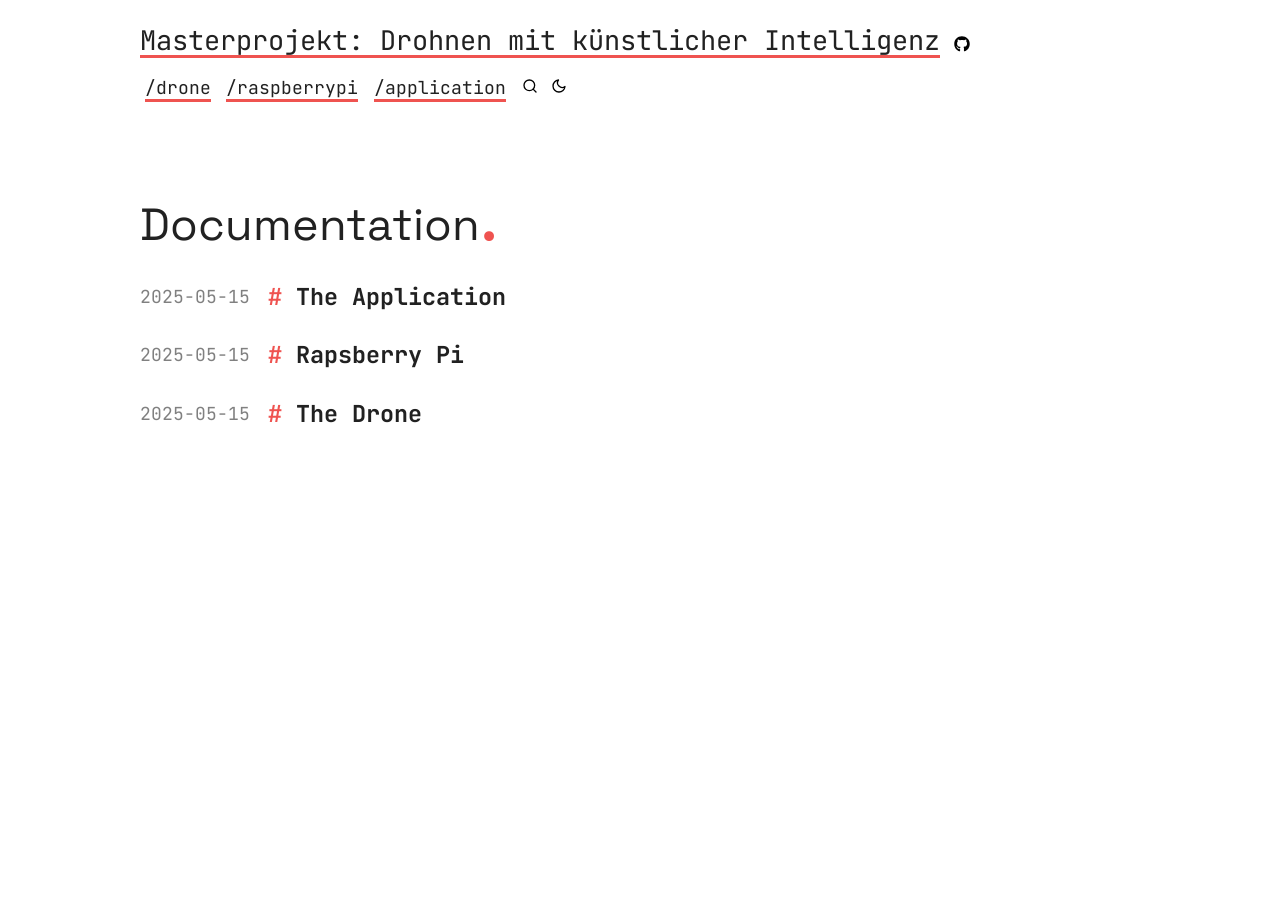
==== index.html @ 8406197d "Deploy Frankfurt-UAS-AI-Drone/Frankfurt-UAS-AI-Drone.github.io to Frankfurt-UAS-AI-Drone/Frankfurt-U" ====
<!DOCTYPE html>
<html lang="en" class="dark light">

    <head>
    <meta charset="UTF-8">
    <meta http-equiv="X-UA-Compatible" content="IE=edge">
    <meta name="viewport" content="width=device-width, initial-scale=1.0">
    <meta name="base" content="https:&#x2F;&#x2F;Frankfurt-UAS-AI-Drone.github.io">

    

    
    
    
        <title>Masterprojekt: Drohnen mit künstlicher Intelligenz</title>
        
            <meta property="og:title"
                  content="Masterprojekt: Drohnen mit künstlicher Intelligenz" />
        

    

    
        
            <meta property="og:description" content="Team &#x27;Bananastalker&#x27;" />
        
    

    
        
            <meta name="description" content="Team &#x27;Bananastalker&#x27;" />
        
    

    
    

    
    
        <link href=https://Frankfurt-UAS-AI-Drone.github.io/fonts.css rel="stylesheet" />
    

    
    

    
    

    
    

    
    

    

    
    <link rel="alternate"
          type="application/atom+xml"
          title="Masterprojekt: Drohnen mit künstlicher Intelligenz"
          href="https://Frankfurt-UAS-AI-Drone.github.io/atom.xml">


    
    
        <link rel="stylesheet"
              type="text/css"
              href="https://Frankfurt-UAS-AI-Drone.github.io/theme/light.css" />
        <link id="darkModeStyle"
              rel="stylesheet"
              type="text/css"
              href="https://Frankfurt-UAS-AI-Drone.github.io/theme/dark.css" />
    

    <!-- Set the correct theme in the script -->

    
        <script src=https://Frankfurt-UAS-AI-Drone.github.io/js/themetoggle.js></script>

        
            <script>setTheme(getSavedTheme());</script>
        
    


    <link rel="stylesheet"
          type="text/css"
          media="screen"
          href="https://Frankfurt-UAS-AI-Drone.github.io/main.css" />

    

    <script defer
                    src="https://Frankfurt-UAS-AI-Drone.github.io/search_index.en.js?h=e832860aa0f06ac490a9"></script>
        <script defer
                src="https://Frankfurt-UAS-AI-Drone.github.io/js/searchElasticlunr.min.js?h=3626c0ef99daa745b31e"></script></head>


    <body>
        <div class="content">
            <header>
    <div class="main">
        
            <a href=https:&#x2F;&#x2F;Frankfurt-UAS-AI-Drone.github.io>Masterprojekt: Drohnen mit künstlicher Intelligenz</a>
        


        <div class="socials">
            
                <a rel="me" href="https:&#x2F;&#x2F;github.com&#x2F;Frankfurt-UAS-AI-Drone" class="social">
                    <img alt="github"
                         src="https://Frankfurt-UAS-AI-Drone.github.io/icons/social/github.svg">
                </a>
            
        </div>
    </div>

    <nav>
        
            <a href=https://Frankfurt-UAS-AI-Drone.github.io/drone style="margin-left: 0.25em">&#x2F;drone</a>
        
            <a href=https://Frankfurt-UAS-AI-Drone.github.io/raspberrypi style="margin-left: 0.25em">&#x2F;raspberrypi</a>
        
            <a href=https://Frankfurt-UAS-AI-Drone.github.io/application style="margin-left: 0.25em">&#x2F;application</a>
        

        
            <button id="search-button"
                    class="search-button"
                    title="$SHORTCUT to open search">
                <img src="https://Frankfurt-UAS-AI-Drone.github.io/icons/search.svg"
                     alt="Search"
                     class="search-icon">
            </button>

            <div id="searchModal"
                 class="search-modal js"
                 role="dialog"
                 aria-labelledby="modalTitle">
                <div id="modal-content">
                    <h1 id="modalTitle" class="page-header">Search</h1>
                    <div id="searchBar">
                        <input id="searchInput"
                               role="combobox"
                               autocomplete="off"
                               spellcheck="false"
                               aria-expanded="false"
                               aria-controls="results-container"
                               placeholder="Search..." />
                        <button id="clear-search" class="clear-button" title="Clear search">
                            <svg xmlns="http://www.w3.org/2000/svg" viewBox="0 -960 960 960">
                                <path d="m256-200-56-56 224-224-224-224 56-56 224 224 224-224 56 56-224 224 224 224-56 56-224-224-224 224Z" />
                            </svg>
                        </button>
                    </div>
                    <div id="results-container">
                        <div id="results-info">
                            <span id="zero_results" style="display: none;">No results</span>
                            <span id="one_result" style="display: none;">1 result</span>
                            <span id="many_results" style="display: none;">$NUMBER results</span>
                        </div>
                        <div id="results" role="listbox"></div>
                    </div>
                </div>
            </div>
        

        
            <a id="dark-mode-toggle"
               onclick="toggleTheme(); event.preventDefault();"
               href="#">
                <img src="https://Frankfurt-UAS-AI-Drone.github.io/icons/sun.svg"
                     id="sun-icon"
                     style="filter: invert(1)"
                     alt="Light" />
                <img src=https://Frankfurt-UAS-AI-Drone.github.io/icons/moon.svg id="moon-icon" alt="Dark" />
            </a>

            <!-- Inititialize the theme toggle icons -->
            <script>updateItemToggleTheme()</script>
        
    </nav>
</header>


            
            
    
        
    <div class="page-header">
        Documentation<span class="primary-color" style="font-size: 1.6em">.</span>
    </div>

    

    
        <main class="list">
    <ul>
            <li class="list-item">
                <section>
                    <div class="post-header">
                        <time>2025-05-15</time>

                        <div>
                            <h1 class="title">
                                <a href=https://Frankfurt-UAS-AI-Drone.github.io/application/>The Application</a>

                                
                            </h1>

                            <div class="meta">
                                <div class="description">
                                    
                                        
                                    
                                </div>

                                
                            </div>
                        </div>
                    </div>
                </section>
            </li>
        
            <li class="list-item">
                <section>
                    <div class="post-header">
                        <time>2025-05-15</time>

                        <div>
                            <h1 class="title">
                                <a href=https://Frankfurt-UAS-AI-Drone.github.io/raspberrypi/>Rapsberry Pi</a>

                                
                            </h1>

                            <div class="meta">
                                <div class="description">
                                    
                                        
                                    
                                </div>

                                
                            </div>
                        </div>
                    </div>
                </section>
            </li>
        
            <li class="list-item">
                <section>
                    <div class="post-header">
                        <time>2025-05-15</time>

                        <div>
                            <h1 class="title">
                                <a href=https://Frankfurt-UAS-AI-Drone.github.io/drone/>The Drone</a>

                                
                            </h1>

                            <div class="meta">
                                <div class="description">
                                    
                                        
                                    
                                </div>

                                
                            </div>
                        </div>
                    </div>
                </section>
            </li>
        </ul>

        </main>
    

    


            
                
            

            
        </div>
    </body>

</html>
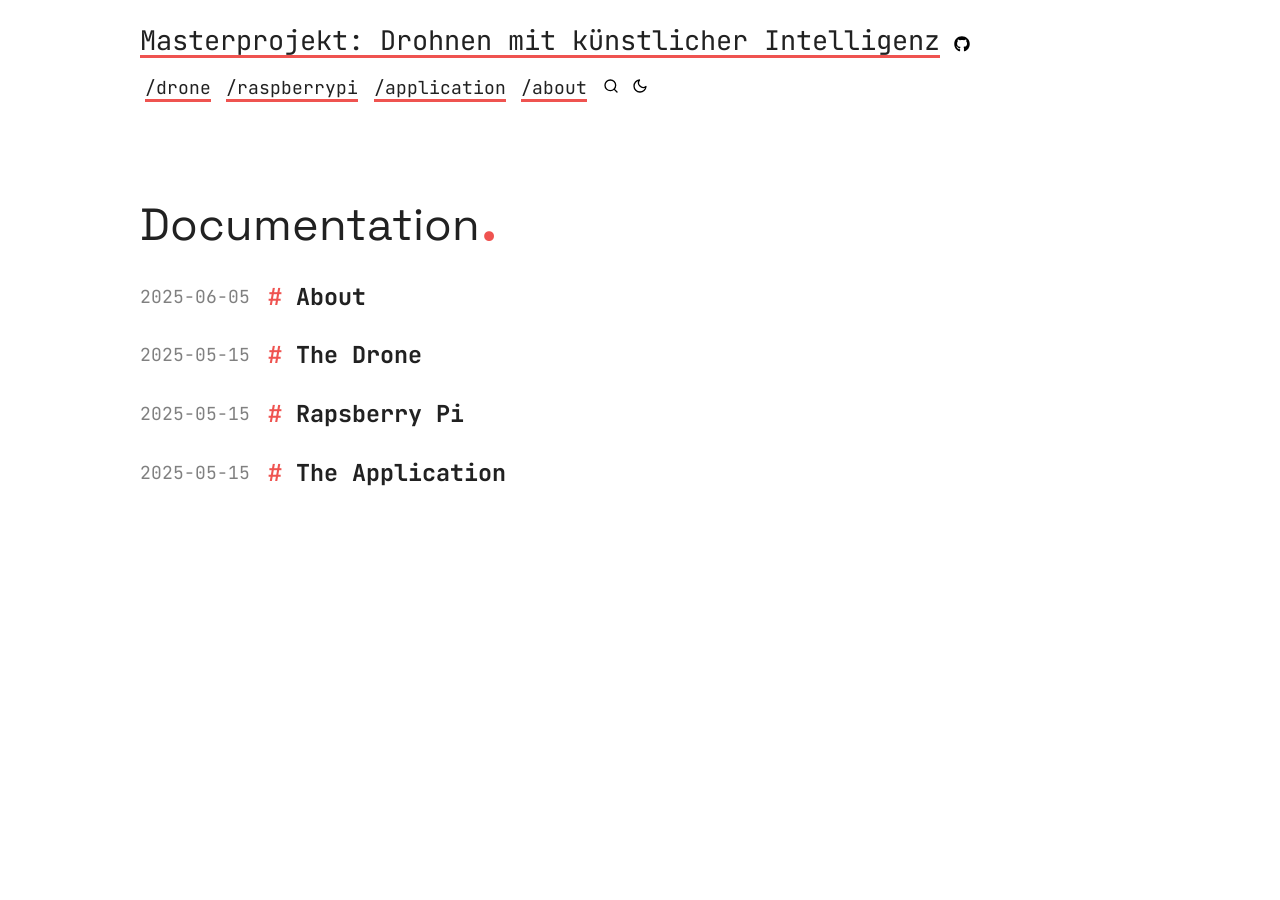
==== commit fd9c8135: "Deploy Frankfurt-UAS-AI-Drone/Frankfurt-UAS-AI-Drone.github.io to Frankfurt-UAS-AI-Drone/Frankfurt-U" ====
--- a/index.html
+++ b/index.html
@@ -91,7 +91,7 @@
     
 
     <script defer
-                    src="https://Frankfurt-UAS-AI-Drone.github.io/search_index.en.js?h=e832860aa0f06ac490a9"></script>
+                    src="https://Frankfurt-UAS-AI-Drone.github.io/search_index.en.js?h=2d26b1137b21259b0922"></script>
         <script defer
                 src="https://Frankfurt-UAS-AI-Drone.github.io/js/searchElasticlunr.min.js?h=3626c0ef99daa745b31e"></script></head>
 
@@ -122,6 +122,8 @@
             <a href=https://Frankfurt-UAS-AI-Drone.github.io/raspberrypi style="margin-left: 0.25em">&#x2F;raspberrypi</a>
         
             <a href=https://Frankfurt-UAS-AI-Drone.github.io/application style="margin-left: 0.25em">&#x2F;application</a>
+        
+            <a href=https://Frankfurt-UAS-AI-Drone.github.io/about style="margin-left: 0.25em">&#x2F;about</a>
         
 
         
@@ -199,11 +201,11 @@
             <li class="list-item">
                 <section>
                     <div class="post-header">
-                        <time>2025-05-15</time>
+                        <time>2025-06-05</time>
 
                         <div>
                             <h1 class="title">
-                                <a href=https://Frankfurt-UAS-AI-Drone.github.io/application/>The Application</a>
+                                <a href=https://Frankfurt-UAS-AI-Drone.github.io/about/>About</a>
 
                                 
                             </h1>
@@ -229,7 +231,7 @@
 
                         <div>
                             <h1 class="title">
-                                <a href=https://Frankfurt-UAS-AI-Drone.github.io/raspberrypi/>Rapsberry Pi</a>
+                                <a href=https://Frankfurt-UAS-AI-Drone.github.io/drone/>The Drone</a>
 
                                 
                             </h1>
@@ -255,7 +257,33 @@
 
                         <div>
                             <h1 class="title">
-                                <a href=https://Frankfurt-UAS-AI-Drone.github.io/drone/>The Drone</a>
+                                <a href=https://Frankfurt-UAS-AI-Drone.github.io/raspberrypi/>Rapsberry Pi</a>
+
+                                
+                            </h1>
+
+                            <div class="meta">
+                                <div class="description">
+                                    
+                                        
+                                    
+                                </div>
+
+                                
+                            </div>
+                        </div>
+                    </div>
+                </section>
+            </li>
+        
+            <li class="list-item">
+                <section>
+                    <div class="post-header">
+                        <time>2025-05-15</time>
+
+                        <div>
+                            <h1 class="title">
+                                <a href=https://Frankfurt-UAS-AI-Drone.github.io/application/>The Application</a>
 
                                 
                             </h1>
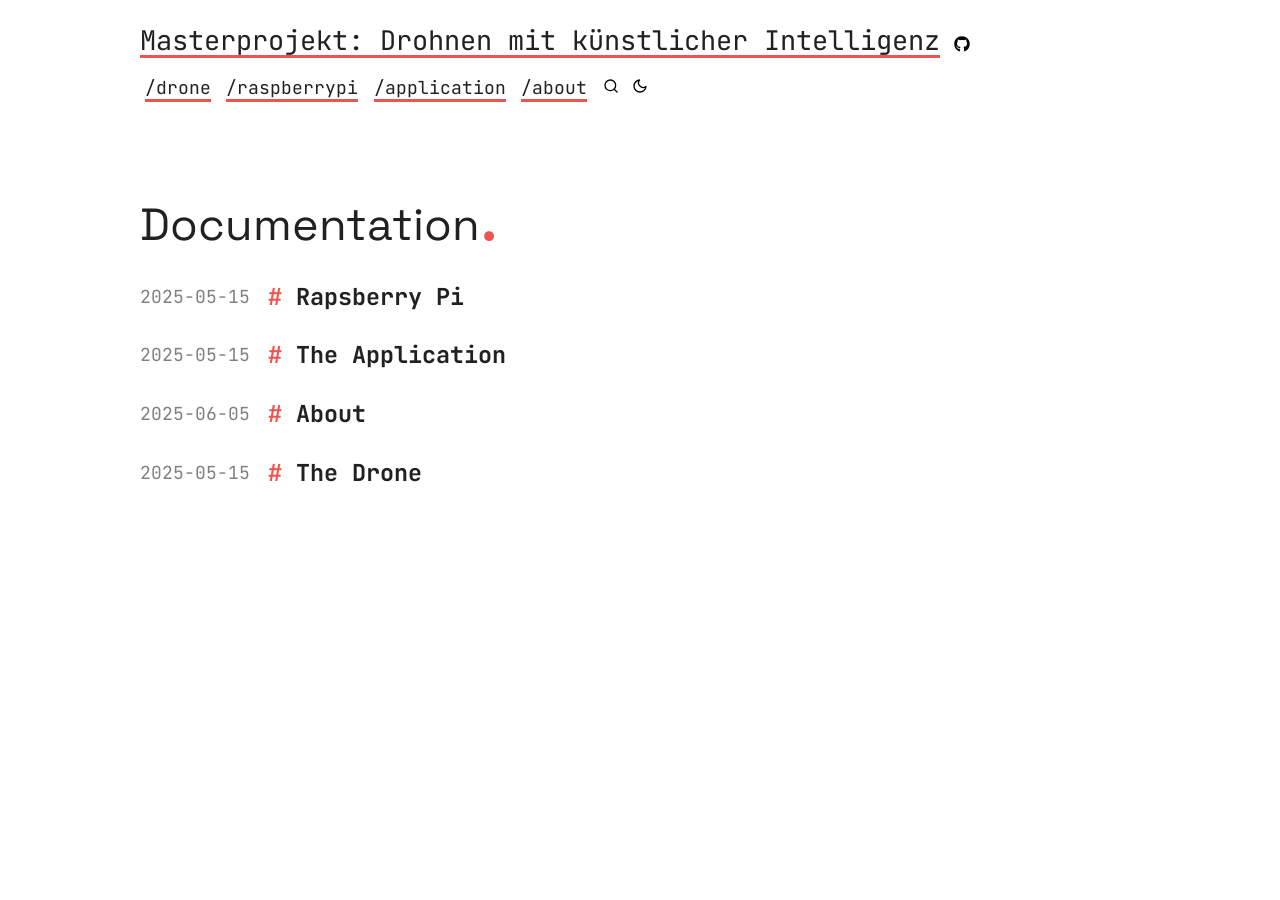
==== commit 87fea505: "Deploy Frankfurt-UAS-AI-Drone/Frankfurt-UAS-AI-Drone.github.io to Frankfurt-UAS-AI-Drone/Frankfurt-U" ====
--- a/index.html
+++ b/index.html
@@ -91,7 +91,7 @@
     
 
     <script defer
-                    src="https://Frankfurt-UAS-AI-Drone.github.io/search_index.en.js?h=2d26b1137b21259b0922"></script>
+                    src="https://Frankfurt-UAS-AI-Drone.github.io/search_index.en.js?h=72146bb116b8cb7638c8"></script>
         <script defer
                 src="https://Frankfurt-UAS-AI-Drone.github.io/js/searchElasticlunr.min.js?h=3626c0ef99daa745b31e"></script></head>
 
@@ -201,11 +201,11 @@
             <li class="list-item">
                 <section>
                     <div class="post-header">
-                        <time>2025-06-05</time>
+                        <time>2025-05-15</time>
 
                         <div>
                             <h1 class="title">
-                                <a href=https://Frankfurt-UAS-AI-Drone.github.io/about/>About</a>
+                                <a href=https://Frankfurt-UAS-AI-Drone.github.io/raspberrypi/>Rapsberry Pi</a>
 
                                 
                             </h1>
@@ -231,7 +231,33 @@
 
                         <div>
                             <h1 class="title">
-                                <a href=https://Frankfurt-UAS-AI-Drone.github.io/drone/>The Drone</a>
+                                <a href=https://Frankfurt-UAS-AI-Drone.github.io/application/>The Application</a>
+
+                                
+                            </h1>
+
+                            <div class="meta">
+                                <div class="description">
+                                    
+                                        
+                                    
+                                </div>
+
+                                
+                            </div>
+                        </div>
+                    </div>
+                </section>
+            </li>
+        
+            <li class="list-item">
+                <section>
+                    <div class="post-header">
+                        <time>2025-06-05</time>
+
+                        <div>
+                            <h1 class="title">
+                                <a href=https://Frankfurt-UAS-AI-Drone.github.io/about/>About</a>
 
                                 
                             </h1>
@@ -257,33 +283,7 @@
 
                         <div>
                             <h1 class="title">
-                                <a href=https://Frankfurt-UAS-AI-Drone.github.io/raspberrypi/>Rapsberry Pi</a>
-
-                                
-                            </h1>
-
-                            <div class="meta">
-                                <div class="description">
-                                    
-                                        
-                                    
-                                </div>
-
-                                
-                            </div>
-                        </div>
-                    </div>
-                </section>
-            </li>
-        
-            <li class="list-item">
-                <section>
-                    <div class="post-header">
-                        <time>2025-05-15</time>
-
-                        <div>
-                            <h1 class="title">
-                                <a href=https://Frankfurt-UAS-AI-Drone.github.io/application/>The Application</a>
+                                <a href=https://Frankfurt-UAS-AI-Drone.github.io/drone/>The Drone</a>
 
                                 
                             </h1>
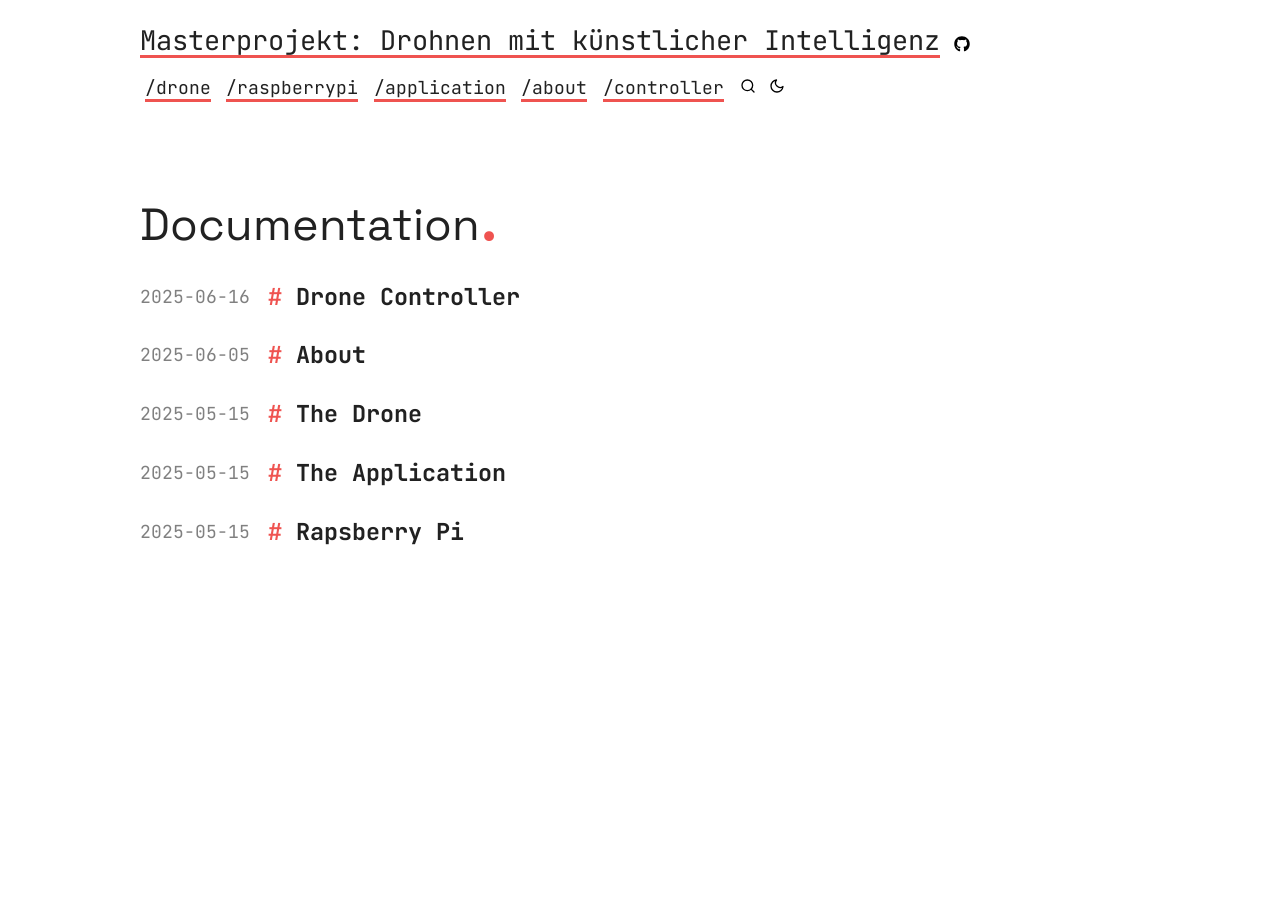
==== commit c16497b2: "Deploy Frankfurt-UAS-AI-Drone/Frankfurt-UAS-AI-Drone.github.io to Frankfurt-UAS-AI-Drone/Frankfurt-U" ====
--- a/index.html
+++ b/index.html
@@ -91,7 +91,7 @@
     
 
     <script defer
-                    src="https://Frankfurt-UAS-AI-Drone.github.io/search_index.en.js?h=72146bb116b8cb7638c8"></script>
+                    src="https://Frankfurt-UAS-AI-Drone.github.io/search_index.en.js?h=1ca0e720305a0d74f573"></script>
         <script defer
                 src="https://Frankfurt-UAS-AI-Drone.github.io/js/searchElasticlunr.min.js?h=3626c0ef99daa745b31e"></script></head>
 
@@ -124,6 +124,8 @@
             <a href=https://Frankfurt-UAS-AI-Drone.github.io/application style="margin-left: 0.25em">&#x2F;application</a>
         
             <a href=https://Frankfurt-UAS-AI-Drone.github.io/about style="margin-left: 0.25em">&#x2F;about</a>
+        
+            <a href=https://Frankfurt-UAS-AI-Drone.github.io/controller style="margin-left: 0.25em">&#x2F;controller</a>
         
 
         
@@ -201,89 +203,115 @@
             <li class="list-item">
                 <section>
                     <div class="post-header">
+                        <time>2025-06-16</time>
+
+                        <div>
+                            <h1 class="title">
+                                <a href=https://Frankfurt-UAS-AI-Drone.github.io/controller/>Drone Controller</a>
+
+                                
+                            </h1>
+
+                            <div class="meta">
+                                <div class="description">
+                                    
+                                        
+                                    
+                                </div>
+
+                                
+                            </div>
+                        </div>
+                    </div>
+                </section>
+            </li>
+        
+            <li class="list-item">
+                <section>
+                    <div class="post-header">
+                        <time>2025-06-05</time>
+
+                        <div>
+                            <h1 class="title">
+                                <a href=https://Frankfurt-UAS-AI-Drone.github.io/about/>About</a>
+
+                                
+                            </h1>
+
+                            <div class="meta">
+                                <div class="description">
+                                    
+                                        
+                                    
+                                </div>
+
+                                
+                            </div>
+                        </div>
+                    </div>
+                </section>
+            </li>
+        
+            <li class="list-item">
+                <section>
+                    <div class="post-header">
                         <time>2025-05-15</time>
 
                         <div>
                             <h1 class="title">
+                                <a href=https://Frankfurt-UAS-AI-Drone.github.io/drone/>The Drone</a>
+
+                                
+                            </h1>
+
+                            <div class="meta">
+                                <div class="description">
+                                    
+                                        
+                                    
+                                </div>
+
+                                
+                            </div>
+                        </div>
+                    </div>
+                </section>
+            </li>
+        
+            <li class="list-item">
+                <section>
+                    <div class="post-header">
+                        <time>2025-05-15</time>
+
+                        <div>
+                            <h1 class="title">
+                                <a href=https://Frankfurt-UAS-AI-Drone.github.io/application/>The Application</a>
+
+                                
+                            </h1>
+
+                            <div class="meta">
+                                <div class="description">
+                                    
+                                        
+                                    
+                                </div>
+
+                                
+                            </div>
+                        </div>
+                    </div>
+                </section>
+            </li>
+        
+            <li class="list-item">
+                <section>
+                    <div class="post-header">
+                        <time>2025-05-15</time>
+
+                        <div>
+                            <h1 class="title">
                                 <a href=https://Frankfurt-UAS-AI-Drone.github.io/raspberrypi/>Rapsberry Pi</a>
-
-                                
-                            </h1>
-
-                            <div class="meta">
-                                <div class="description">
-                                    
-                                        
-                                    
-                                </div>
-
-                                
-                            </div>
-                        </div>
-                    </div>
-                </section>
-            </li>
-        
-            <li class="list-item">
-                <section>
-                    <div class="post-header">
-                        <time>2025-05-15</time>
-
-                        <div>
-                            <h1 class="title">
-                                <a href=https://Frankfurt-UAS-AI-Drone.github.io/application/>The Application</a>
-
-                                
-                            </h1>
-
-                            <div class="meta">
-                                <div class="description">
-                                    
-                                        
-                                    
-                                </div>
-
-                                
-                            </div>
-                        </div>
-                    </div>
-                </section>
-            </li>
-        
-            <li class="list-item">
-                <section>
-                    <div class="post-header">
-                        <time>2025-06-05</time>
-
-                        <div>
-                            <h1 class="title">
-                                <a href=https://Frankfurt-UAS-AI-Drone.github.io/about/>About</a>
-
-                                
-                            </h1>
-
-                            <div class="meta">
-                                <div class="description">
-                                    
-                                        
-                                    
-                                </div>
-
-                                
-                            </div>
-                        </div>
-                    </div>
-                </section>
-            </li>
-        
-            <li class="list-item">
-                <section>
-                    <div class="post-header">
-                        <time>2025-05-15</time>
-
-                        <div>
-                            <h1 class="title">
-                                <a href=https://Frankfurt-UAS-AI-Drone.github.io/drone/>The Drone</a>
 
                                 
                             </h1>
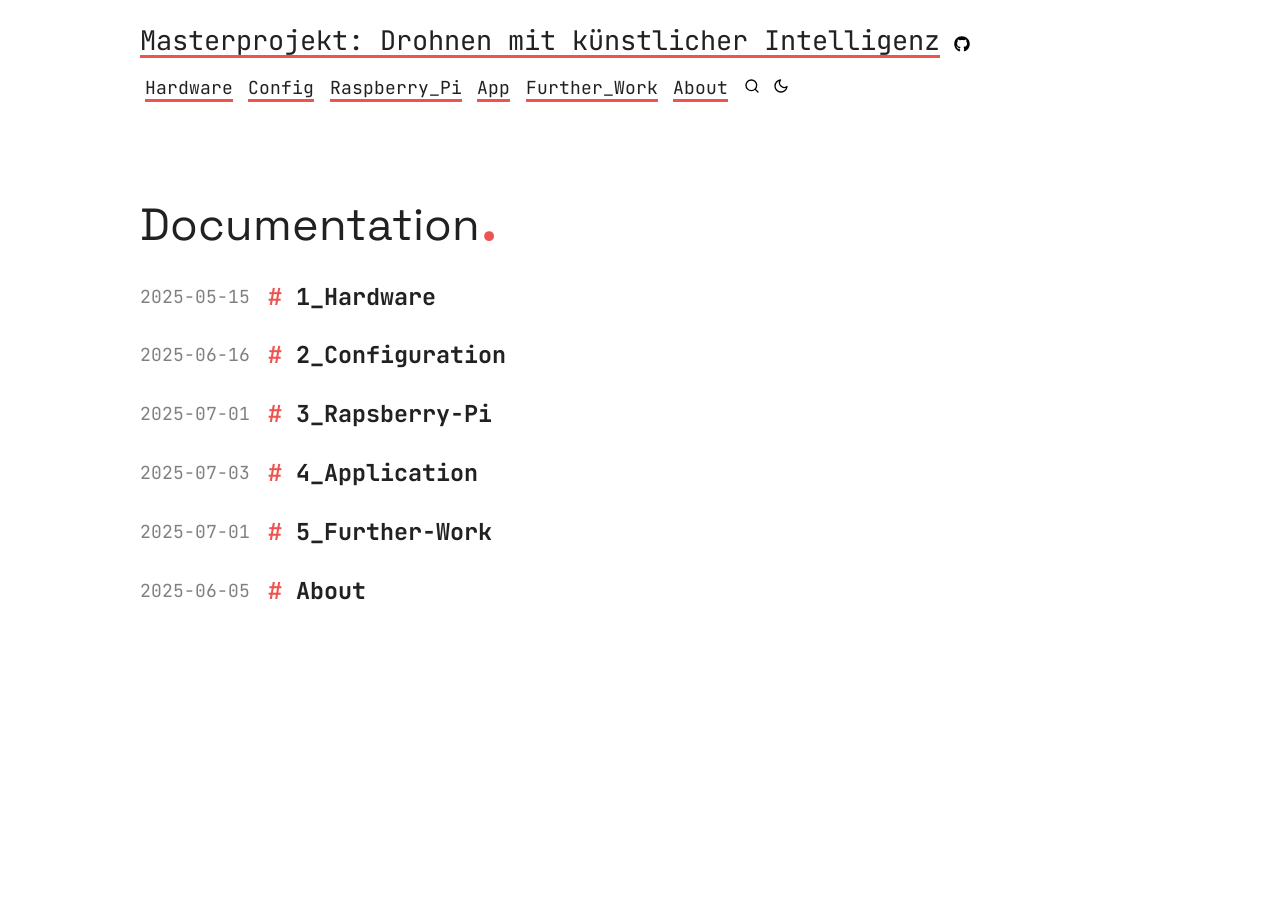
==== commit 7d8738ad: "Deploy Frankfurt-UAS-AI-Drone/Frankfurt-UAS-AI-Drone.github.io to Frankfurt-UAS-AI-Drone/Frankfurt-U" ====
--- a/index.html
+++ b/index.html
@@ -91,7 +91,7 @@
     
 
     <script defer
-                    src="https://Frankfurt-UAS-AI-Drone.github.io/search_index.en.js?h=1ca0e720305a0d74f573"></script>
+                    src="https://Frankfurt-UAS-AI-Drone.github.io/search_index.en.js?h=a67eff0ade77fc0dee63"></script>
         <script defer
                 src="https://Frankfurt-UAS-AI-Drone.github.io/js/searchElasticlunr.min.js?h=3626c0ef99daa745b31e"></script></head>
 
@@ -117,15 +117,17 @@
 
     <nav>
         
-            <a href=https://Frankfurt-UAS-AI-Drone.github.io/drone style="margin-left: 0.25em">&#x2F;drone</a>
-        
-            <a href=https://Frankfurt-UAS-AI-Drone.github.io/raspberrypi style="margin-left: 0.25em">&#x2F;raspberrypi</a>
-        
-            <a href=https://Frankfurt-UAS-AI-Drone.github.io/application style="margin-left: 0.25em">&#x2F;application</a>
-        
-            <a href=https://Frankfurt-UAS-AI-Drone.github.io/about style="margin-left: 0.25em">&#x2F;about</a>
-        
-            <a href=https://Frankfurt-UAS-AI-Drone.github.io/controller style="margin-left: 0.25em">&#x2F;controller</a>
+            <a href=https://Frankfurt-UAS-AI-Drone.github.io/dronehardware style="margin-left: 0.25em">Hardware</a>
+        
+            <a href=https://Frankfurt-UAS-AI-Drone.github.io/droneconfig style="margin-left: 0.25em">Config</a>
+        
+            <a href=https://Frankfurt-UAS-AI-Drone.github.io/raspberrypi style="margin-left: 0.25em">Raspberry_Pi</a>
+        
+            <a href=https://Frankfurt-UAS-AI-Drone.github.io/application style="margin-left: 0.25em">App</a>
+        
+            <a href=https://Frankfurt-UAS-AI-Drone.github.io/furtherwork style="margin-left: 0.25em">Further_Work</a>
+        
+            <a href=https://Frankfurt-UAS-AI-Drone.github.io/about style="margin-left: 0.25em">About</a>
         
 
         
@@ -203,11 +205,115 @@
             <li class="list-item">
                 <section>
                     <div class="post-header">
+                        <time>2025-05-15</time>
+
+                        <div>
+                            <h1 class="title">
+                                <a href=https://Frankfurt-UAS-AI-Drone.github.io/dronehardware/>1_Hardware</a>
+
+                                
+                            </h1>
+
+                            <div class="meta">
+                                <div class="description">
+                                    
+                                        
+                                    
+                                </div>
+
+                                
+                            </div>
+                        </div>
+                    </div>
+                </section>
+            </li>
+        
+            <li class="list-item">
+                <section>
+                    <div class="post-header">
                         <time>2025-06-16</time>
 
                         <div>
                             <h1 class="title">
-                                <a href=https://Frankfurt-UAS-AI-Drone.github.io/controller/>Drone Controller</a>
+                                <a href=https://Frankfurt-UAS-AI-Drone.github.io/droneconfig/>2_Configuration</a>
+
+                                
+                            </h1>
+
+                            <div class="meta">
+                                <div class="description">
+                                    
+                                        
+                                    
+                                </div>
+
+                                
+                            </div>
+                        </div>
+                    </div>
+                </section>
+            </li>
+        
+            <li class="list-item">
+                <section>
+                    <div class="post-header">
+                        <time>2025-07-01</time>
+
+                        <div>
+                            <h1 class="title">
+                                <a href=https://Frankfurt-UAS-AI-Drone.github.io/raspberrypi/>3_Rapsberry-Pi</a>
+
+                                
+                            </h1>
+
+                            <div class="meta">
+                                <div class="description">
+                                    
+                                        
+                                    
+                                </div>
+
+                                
+                            </div>
+                        </div>
+                    </div>
+                </section>
+            </li>
+        
+            <li class="list-item">
+                <section>
+                    <div class="post-header">
+                        <time>2025-07-03</time>
+
+                        <div>
+                            <h1 class="title">
+                                <a href=https://Frankfurt-UAS-AI-Drone.github.io/application/>4_Application</a>
+
+                                
+                            </h1>
+
+                            <div class="meta">
+                                <div class="description">
+                                    
+                                        
+                                    
+                                </div>
+
+                                
+                            </div>
+                        </div>
+                    </div>
+                </section>
+            </li>
+        
+            <li class="list-item">
+                <section>
+                    <div class="post-header">
+                        <time>2025-07-01</time>
+
+                        <div>
+                            <h1 class="title">
+                                <a href=https://Frankfurt-UAS-AI-Drone.github.io/furtherwork/>5_Further-Work</a>
 
                                 
                             </h1>
@@ -234,84 +340,6 @@
                         <div>
                             <h1 class="title">
                                 <a href=https://Frankfurt-UAS-AI-Drone.github.io/about/>About</a>
-
-                                
-                            </h1>
-
-                            <div class="meta">
-                                <div class="description">
-                                    
-                                        
-                                    
-                                </div>
-
-                                
-                            </div>
-                        </div>
-                    </div>
-                </section>
-            </li>
-        
-            <li class="list-item">
-                <section>
-                    <div class="post-header">
-                        <time>2025-05-15</time>
-
-                        <div>
-                            <h1 class="title">
-                                <a href=https://Frankfurt-UAS-AI-Drone.github.io/drone/>The Drone</a>
-
-                                
-                            </h1>
-
-                            <div class="meta">
-                                <div class="description">
-                                    
-                                        
-                                    
-                                </div>
-
-                                
-                            </div>
-                        </div>
-                    </div>
-                </section>
-            </li>
-        
-            <li class="list-item">
-                <section>
-                    <div class="post-header">
-                        <time>2025-05-15</time>
-
-                        <div>
-                            <h1 class="title">
-                                <a href=https://Frankfurt-UAS-AI-Drone.github.io/application/>The Application</a>
-
-                                
-                            </h1>
-
-                            <div class="meta">
-                                <div class="description">
-                                    
-                                        
-                                    
-                                </div>
-
-                                
-                            </div>
-                        </div>
-                    </div>
-                </section>
-            </li>
-        
-            <li class="list-item">
-                <section>
-                    <div class="post-header">
-                        <time>2025-05-15</time>
-
-                        <div>
-                            <h1 class="title">
-                                <a href=https://Frankfurt-UAS-AI-Drone.github.io/raspberrypi/>Rapsberry Pi</a>
 
                                 
                             </h1>
